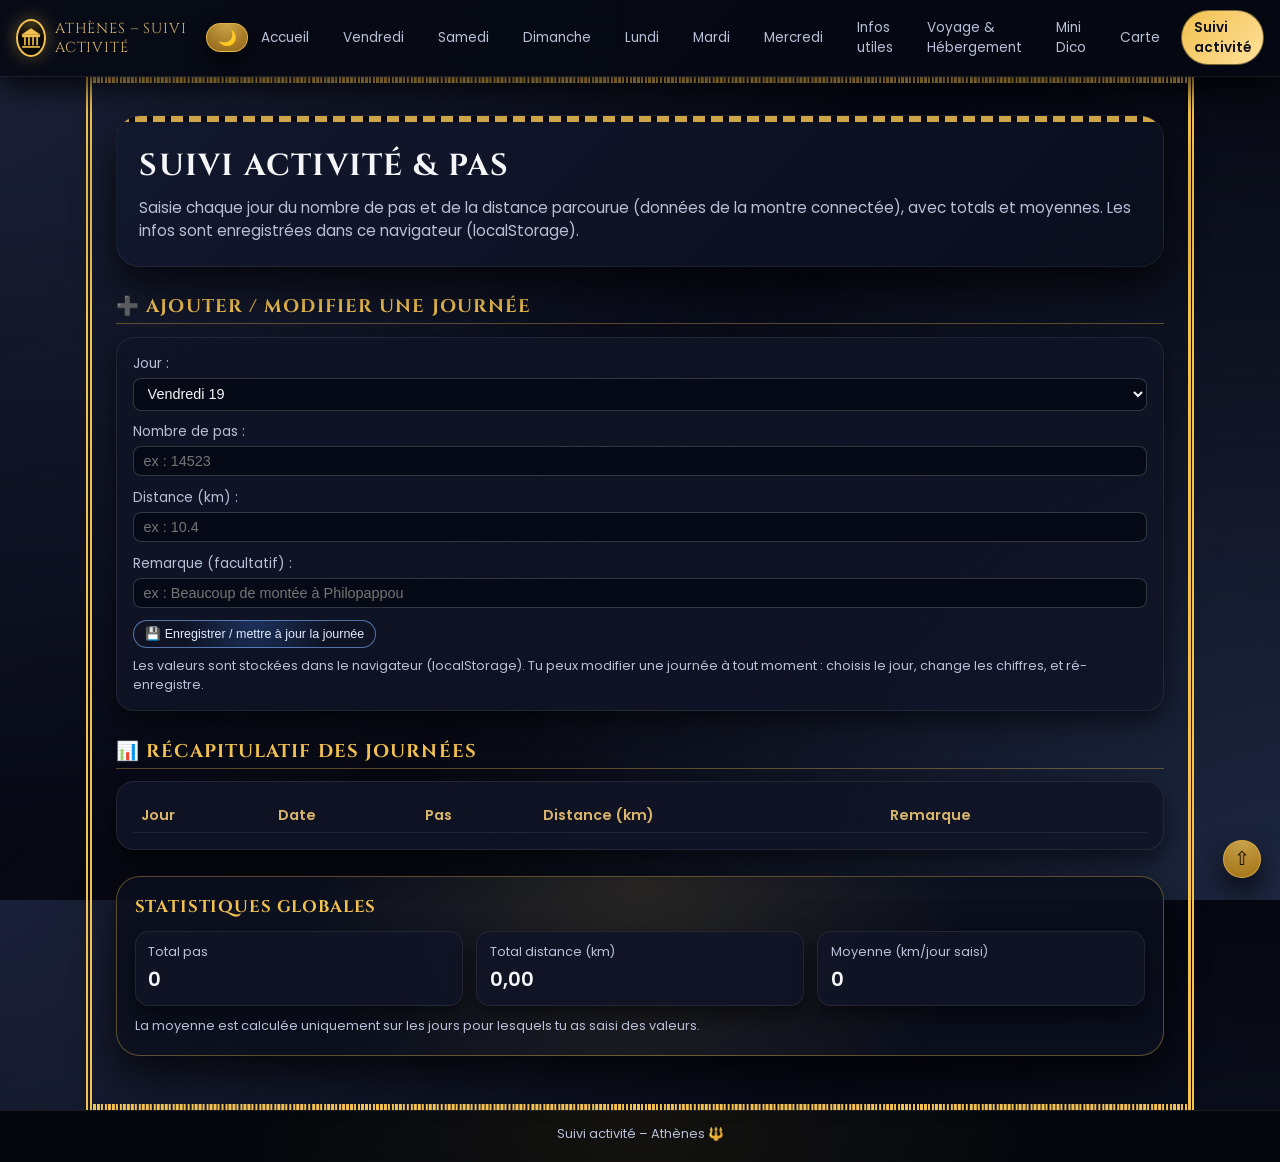
==== activite.html @ f1cf315d "Add files via upload" ====
<!DOCTYPE html>
<html lang="fr" data-theme="dark">
<head>
  <meta charset="UTF-8" />
  <title>Suivi activité – Athènes</title>
  <meta name="viewport" content="width=device-width, initial-scale=1.0" />
  <link rel="stylesheet" href="style.css" />
  <script src="script.js" defer></script>
</head>

<body>

<header class="site-header">
  <div class="logo">
    <span class="logo-symbol" aria-hidden="true">
      <svg viewBox="0 0 64 64" class="logo-temple">
        <polygon points="8,24 32,8 56,24" />
        <rect x="10" y="24" width="44" height="6" />
        <rect x="15" y="30" width="4" height="20" />
        <rect x="25" y="30" width="4" height="20" />
        <rect x="35" y="30" width="4" height="20" />
        <rect x="45" y="30" width="4" height="20" />
        <rect x="10" y="52" width="44" height="4" />
      </svg>
    </span>
    <span class="logo-text">Athènes – Suivi activité</span>
  </div>

  <div class="header-controls">
    <button class="theme-toggle" aria-label="Changer de thème">🌙</button>
    <button class="nav-toggle" aria-label="Ouvrir le menu">☰</button>
  </div>

  <nav class="site-nav">
    <a href="index.html">Accueil</a>
    <a href="vendredi.html">Vendredi</a>
    <a href="samedi.html">Samedi</a>
    <a href="dimanche.html">Dimanche</a>
    <a href="lundi.html">Lundi</a>
    <a href="mardi.html">Mardi</a>
    <a href="mercredi.html">Mercredi</a>
    <a href="infos.html">Infos utiles</a>
    <a href="voyage.html">Voyage &amp; Hébergement</a>
    <a href="dico.html">Mini Dico</a>
    <a href="carte.html">Carte</a>
    <a href="activite.html" class="active">Suivi activité</a>
  </nav>
</header>

<div class="page-frame">
  <main class="container">

    <!-- HERO -->
    <section class="hero day-hero">
      <h1>Suivi activité &amp; pas</h1>
      <p>
        Saisie chaque jour du nombre de pas et de la distance parcourue (données de la montre connectée),
        avec totals et moyennes. Les infos sont enregistrées dans ce navigateur (localStorage).
      </p>
    </section>

    <!-- FORMULAIRE -->
    <section class="timeline">
      <h2>➕ Ajouter / modifier une journée</h2>

      <article class="info-block">
        <form id="activity-form">
          <div class="input-row">
            <label for="day">Jour :</label>
            <select id="day" required>
              <option value="2025-12-19">Vendredi 19</option>
              <option value="2025-12-20">Samedi 20</option>
              <option value="2025-12-21">Dimanche 21</option>
              <option value="2025-12-22">Lundi 22</option>
              <option value="2025-12-23">Mardi 23</option>
              <option value="2025-12-24">Mercredi 24</option>
            </select>
          </div>

          <div class="input-row">
            <label for="steps">Nombre de pas :</label>
            <input type="number" id="steps" min="0" step="1" placeholder="ex : 14523" required />
          </div>

          <div class="input-row">
            <label for="distance">Distance (km) :</label>
            <input type="number" id="distance" min="0" step="0.01" placeholder="ex : 10.4" required />
          </div>

          <div class="input-row">
            <label for="notes">Remarque (facultatif) :</label>
            <input type="text" id="notes" maxlength="80" placeholder="ex : Beaucoup de montée à Philopappou" />
          </div>

          <button type="submit" class="btn-link">
            💾 Enregistrer / mettre à jour la journée
          </button>
        </form>

        <p style="margin-top:0.6rem;font-size:0.8rem;color:var(--text-muted);">
          Les valeurs sont stockées dans le navigateur (localStorage). Tu peux modifier une journée
          à tout moment : choisis le jour, change les chiffres, et ré-enregistre.
        </p>
      </article>
    </section>

    <!-- TABLEAU -->
    <section class="timeline">
      <h2>📊 Récapitulatif des journées</h2>

      <article class="info-block">
        <table class="stats-table" id="activity-table">
          <thead>
            <tr>
              <th>Jour</th>
              <th>Date</th>
              <th>Pas</th>
              <th>Distance (km)</th>
              <th>Remarque</th>
            </tr>
          </thead>
          <tbody>
            <!-- lignes générées en JS -->
          </tbody>
        </table>
      </article>
    </section>

    <!-- STATS -->
    <section class="summary">
      <h2>Statistiques globales</h2>
      <div class="stats-grid">
        <div class="stat-card">
          <div class="stat-label">Total pas</div>
          <div class="stat-value" id="total-steps">0</div>
        </div>
        <div class="stat-card">
          <div class="stat-label">Total distance (km)</div>
          <div class="stat-value" id="total-distance">0</div>
        </div>
        <div class="stat-card">
          <div class="stat-label">Moyenne (km/jour saisi)</div>
          <div class="stat-value" id="avg-distance">0</div>
        </div>
      </div>
      <p style="margin-top:0.7rem;font-size:0.8rem;color:var(--text-muted);">
        La moyenne est calculée uniquement sur les jours pour lesquels tu as saisi des valeurs.
      </p>
    </section>

  </main>
</div>

<button class="scroll-top" aria-label="Revenir en haut">&#8679;</button>

<footer class="site-footer">
  <p>Suivi activité – Athènes 🔱</p>
</footer>

<!-- SCRIPT SPECIFIQUE A LA PAGE -->
<script>
(function() {
  const STORAGE_KEY = "athenes_activity";

  const form = document.getElementById("activity-form");
  const daySelect = document.getElementById("day");
  const stepsInput = document.getElementById("steps");
  const distanceInput = document.getElementById("distance");
  const notesInput = document.getElementById("notes");

  const tableBody = document.querySelector("#activity-table tbody");
  const totalStepsEl = document.getElementById("total-steps");
  const totalDistanceEl = document.getElementById("total-distance");
  const avgDistanceEl = document.getElementById("avg-distance");

  function loadData() {
    try {
      const raw = localStorage.getItem(STORAGE_KEY);
      if (!raw) return {};
      return JSON.parse(raw) || {};
    } catch (e) {
      console.error("Erreur lecture localStorage", e);
      return {};
    }
  }

  function saveData(data) {
    try {
      localStorage.setItem(STORAGE_KEY, JSON.stringify(data));
    } catch (e) {
      console.error("Erreur écriture localStorage", e);
    }
  }

  function formatDayLabel(dateStr) {
    const map = {
      "2025-12-19": "Vendredi 19",
      "2025-12-20": "Samedi 20",
      "2025-12-21": "Dimanche 21",
      "2025-12-22": "Lundi 22",
      "2025-12-23": "Mardi 23",
      "2025-12-24": "Mercredi 24"
    };
    return map[dateStr] || dateStr;
  }

  function renderTable() {
    const data = loadData();
    tableBody.innerHTML = "";
    let totalSteps = 0;
    let totalDistance = 0;
    let countDays = 0;

    const keys = Object.keys(data).sort();

    keys.forEach(dateKey => {
      const entry = data[dateKey];
      const tr = document.createElement("tr");

      const labelCell = document.createElement("td");
      labelCell.textContent = formatDayLabel(dateKey);

      const dateCell = document.createElement("td");
      dateCell.textContent = dateKey;

      const stepsCell = document.createElement("td");
      stepsCell.textContent = entry.steps ?? "";

      const distanceCell = document.createElement("td");
      distanceCell.textContent = entry.distance ?? "";

      const notesCell = document.createElement("td");
      notesCell.textContent = entry.notes ?? "";

      tr.appendChild(labelCell);
      tr.appendChild(dateCell);
      tr.appendChild(stepsCell);
      tr.appendChild(distanceCell);
      tr.appendChild(notesCell);

      tableBody.appendChild(tr);

      if (typeof entry.steps === "number") {
        totalSteps += entry.steps;
      }
      if (typeof entry.distance === "number") {
        totalDistance += entry.distance;
        countDays += 1;
      }
    });

    totalStepsEl.textContent = totalSteps.toLocaleString("fr-FR");
    totalDistanceEl.textContent = totalDistance.toFixed(2).replace(".", ",");
    avgDistanceEl.textContent =
      countDays > 0
        ? (totalDistance / countDays).toFixed(2).replace(".", ",")
        : "0";
  }

  form.addEventListener("submit", function(e) {
    e.preventDefault();
    const day = daySelect.value;
    const steps = parseInt(stepsInput.value, 10);
    const distance = parseFloat(distanceInput.value.replace(",", "."));
    const notes = notesInput.value.trim();

    if (!day || isNaN(steps) || isNaN(distance)) {
      alert("Merci de remplir au moins jour, pas et distance.");
      return;
    }

    const data = loadData();
    data[day] = {
      steps: steps,
      distance: distance,
      notes: notes
    };
    saveData(data);
    renderTable();
  });

  // Quand on change de jour, si des données existent, on les charge dans le formulaire
  daySelect.addEventListener("change", function() {
    const data = loadData();
    const entry = data[daySelect.value];
    if (entry) {
      stepsInput.value = entry.steps ?? "";
      distanceInput.value = entry.distance ?? "";
      notesInput.value = entry.notes ?? "";
    } else {
      stepsInput.value = "";
      distanceInput.value = "";
      notesInput.value = "";
    }
  });

  // Init
  renderTable();
  daySelect.dispatchEvent(new Event("change"));
})();
</script>

</body>
</html>
---- style.css ----
/* ============================
   THEME MYTHOLOGIE GREQUE
   ============================ */

/* Import de polices (titres & texte) */
@import url("https://fonts.googleapis.com/css2?family=Cinzel:wght@400;600;700&family=Poppins:wght@300;400;500;600&display=swap");

/* -------- Variables globales -------- */
:root {
  --bg-main: #070b14;
  --bg-main-alt: #0d1220;
  --bg-panel: rgba(12, 16, 30, 0.9);
  --bg-panel-soft: rgba(16, 21, 38, 0.9);

  --accent-gold: #f2c14f;
  --accent-gold-soft: #d9b46b;
  --accent-blue: #2f6bb3;
  --accent-blue-soft: #3f7dd0;

  --border-marble: rgba(255, 255, 255, 0.08);
  --shadow-deep: 0 18px 40px rgba(0, 0, 0, 0.7);

  --text-main: #f5f5f7;
  --text-muted: #b8bfd7;

  --radius-lg: 18px;
  --radius-xl: 24px;
}

/* -------- Reset de base -------- */
*,
*::before,
*::after {
  box-sizing: border-box;
  margin: 0;
  padding: 0;
}

html,
body {
  height: 100%;
}

body {
  font-family: "Poppins", system-ui, -apple-system, BlinkMacSystemFont, sans-serif;
  background:
    radial-gradient(circle at top left, #1a2038 0, transparent 55%),
    radial-gradient(circle at bottom right, #1c2640 0, transparent 55%),
    linear-gradient(145deg, #05070b, #060814 40%, #050509 100%);
  color: var(--text-main);
  display: flex;
  flex-direction: column;
}

/* Texture marbre très légère sur tout le site */
body::before {
  content: "";
  position: fixed;
  inset: 0;
  pointer-events: none;
  opacity: 0.14;
  background-image:
    linear-gradient(145deg, rgba(255, 255, 255, 0.04) 0, transparent 40%),
    linear-gradient(325deg, rgba(255, 255, 255, 0.03) 0, transparent 55%);
  mix-blend-mode: screen;
  z-index: -1;
}

/* -------- Header & navigation -------- */

.site-header {
  position: sticky;
  top: 0;
  z-index: 20;
  backdrop-filter: blur(16px);
  -webkit-backdrop-filter: blur(16px);
  background: linear-gradient(
    135deg,
    rgba(7, 10, 20, 0.92),
    rgba(5, 8, 18, 0.96)
  );
  border-bottom: 1px solid var(--border-marble);
  box-shadow: 0 12px 30px rgba(0, 0, 0, 0.75);
  display: flex;
  align-items: center;
  justify-content: space-between;
  padding: 0.65rem 1rem;
}

.logo {
  display: flex;
  align-items: center;
  gap: 0.55rem;
}

.logo-symbol {
  width: 38px;
  height: 38px;
  border-radius: 50%;
  border: 2px solid var(--accent-gold);
  display: inline-flex;
  align-items: center;
  justify-content: center;
  background: radial-gradient(circle at top, rgba(242, 193, 79, 0.25), transparent 60%),
              radial-gradient(circle at bottom, rgba(10, 8, 4, 0.9), rgba(4, 4, 6, 1));
  box-shadow: 0 0 18px rgba(242, 193, 79, 0.35);
}

.logo-temple {
  width: 26px;
  height: 26px;
  display: block;
  fill: var(--accent-gold);
}

.logo-text {
  font-family: "Cinzel", serif;
  font-size: 0.9rem;
  letter-spacing: 0.06em;
  text-transform: uppercase;
  color: var(--accent-gold-soft);
}

/* Navigation */

.nav-toggle {
  background: none;
  border: 1px solid var(--border-marble);
  border-radius: 999px;
  color: var(--text-main);
  padding: 0.35rem 0.6rem;
  font-size: 1.1rem;
  cursor: pointer;
  display: none; /* visible en mobile plus bas */
}

.site-nav {
  display: flex;
  gap: 0.5rem;
  align-items: center;
}

.site-nav a {
  padding: 0.4rem 0.75rem;
  border-radius: 999px;
  font-size: 0.85rem;
  text-decoration: none;
  color: var(--text-muted);
  border: 1px solid transparent;
  transition: all 0.18s ease-out;
}

.site-nav a:hover {
  color: var(--accent-gold);
  border-color: rgba(242, 193, 79, 0.3);
  background: radial-gradient(circle at top, rgba(242, 193, 79, 0.13), transparent 55%);
}

.site-nav a.active {
  color: var(--bg-main-alt);
  background: linear-gradient(135deg, var(--accent-gold), #ffe19c);
  border-color: rgba(0, 0, 0, 0.5);
  font-weight: 600;
}

/* -------- Layout principal -------- */

.container {
  flex: 1;
  max-width: 1080px;
  width: 100%;
  margin: 1.5rem auto 2.5rem;
  padding: 0 1rem;
}

/* Hero */

.hero {
  background:
    linear-gradient(135deg, rgba(19, 24, 46, 0.96), rgba(10, 15, 30, 0.98));
  border-radius: var(--radius-xl);
  padding: 1.5rem 1.4rem;
  box-shadow: var(--shadow-deep);
  border: 1px solid rgba(255, 255, 255, 0.06);
  position: relative;
  overflow: hidden;
}

/* motif grec discret en haut du hero */
.hero::before {
  content: "";
  position: absolute;
  top: 0;
  inset-inline: 0;
  height: 6px;
  background-image: repeating-linear-gradient(
    90deg,
    rgba(242, 193, 79, 0.85) 0,
    rgba(242, 193, 79, 0.85) 12px,
    rgba(10, 10, 14, 0.95) 12px,
    rgba(10, 10, 14, 0.95) 18px
  );
}

.hero h1 {
  font-family: "Cinzel", serif;
  font-size: 1.6rem;
  letter-spacing: 0.04em;
  text-transform: uppercase;
  margin-bottom: 0.6rem;
  padding-top: 0.35rem;
}

.hero p {
  font-size: 0.95rem;
  color: var(--text-muted);
}

.hero-sub {
  margin-top: 0.7rem;
  font-size: 0.85rem;
  color: var(--accent-gold-soft);
}

.day-hero {
  margin-bottom: 1.4rem;
}

/* -------- Timeline & blocs de contenu -------- */

.timeline {
  margin-top: 1.7rem;
}

.timeline h2 {
  font-family: "Cinzel", serif;
  font-size: 1.15rem;
  letter-spacing: 0.06em;
  text-transform: uppercase;
  color: var(--accent-gold);
  margin-bottom: 0.8rem;
  border-bottom: 1px solid rgba(242, 193, 79, 0.35);
  padding-bottom: 0.25rem;
}

.time-block,
.info-block {
  background: var(--bg-panel-soft);
  border-radius: var(--radius-lg);
  padding: 1rem 1rem;
  margin-bottom: 0.9rem;
  border: 1px solid var(--border-marble);
  box-shadow: 0 10px 24px rgba(0, 0, 0, 0.55);
  position: relative;
}

.time-block::before {
  content: "";
  position: absolute;
  left: 0.85rem;
  top: 0.95rem;
  width: 7px;
  height: 7px;
  border-radius: 999px;
  background: var(--accent-blue-soft);
  box-shadow: 0 0 0 5px rgba(63, 125, 208, 0.35);
}

.time-block.highlight {
  border-color: rgba(242, 193, 79, 0.75);
  box-shadow: 0 0 0 1px rgba(242, 193, 79, 0.4), var(--shadow-deep);
}

.time-block h3,
.info-block h3 {
  font-weight: 600;
  font-size: 1rem;
  margin-left: 1.6rem;
  margin-bottom: 0.4rem;
}

.time-block p,
.info-block p,
.time-block li,
.info-block li {
  font-size: 0.9rem;
  color: var(--text-muted);
  line-height: 1.45;
}

.time-block ul,
.info-block ul {
  margin-left: 1.7rem;
  margin-top: 0.35rem;
}

/* Liens d'action */

.link-row {
  display: flex;
  flex-wrap: wrap;
  gap: 0.45rem;
  margin-top: 0.6rem;
}

.btn-link {
  font-size: 0.78rem;
  text-decoration: none;
  padding: 0.35rem 0.7rem;
  border-radius: 999px;
  border: 1px solid rgba(111, 159, 230, 0.7);
  color: #e2ebff;
  background: radial-gradient(circle at top, rgba(59, 115, 204, 0.32), transparent 60%);
  cursor: pointer;
  transition: all 0.16s ease-out;
}

.btn-link:hover {
  transform: translateY(-1px);
  box-shadow: 0 0 12px rgba(95, 149, 230, 0.6);
}

/* Photos des lieux */

.place-photo {
  margin-top: 0.8rem;
}

.place-photo img {
  width: 100%;
  max-height: 260px;
  border-radius: 16px;
  object-fit: cover;
  border: 1px solid rgba(255, 255, 255, 0.18);
  box-shadow: 0 16px 32px rgba(0, 0, 0, 0.7);
  display: block;
}

.place-photo figcaption {
  font-size: 0.75rem;
  color: var(--text-muted);
  margin-top: 0.25rem;
}

/* Résumé de fin de page */

.summary {
  margin-top: 1.6rem;
  background: radial-gradient(circle at top, rgba(242, 193, 79, 0.12), transparent 60%),
              var(--bg-panel);
  border-radius: var(--radius-xl);
  padding: 1.2rem 1.1rem;
  border: 1px solid rgba(242, 193, 79, 0.35);
  box-shadow: var(--shadow-deep);
}

.summary h2 {
  font-family: "Cinzel", serif;
  font-size: 1.05rem;
  letter-spacing: 0.05em;
  text-transform: uppercase;
  color: var(--accent-gold);
  margin-bottom: 0.6rem;
}

.summary-list {
  list-style: none;
}

.summary-list li {
  font-size: 0.9rem;
  color: var(--text-muted);
  margin-bottom: 0.2rem;
}

/* Tableau golden hours / infos */

.golden-table {
  width: 100%;
  border-collapse: collapse;
  margin-top: 0.4rem;
  font-size: 0.86rem;
}

.golden-table th,
.golden-table td {
  padding: 0.32rem 0.4rem;
  border-bottom: 1px solid rgba(255, 255, 255, 0.1);
}

.golden-table th {
  text-align: left;
  color: var(--accent-gold-soft);
  font-weight: 600;
}

/* Grille des jours (index) */

.day-grid {
  display: grid;
  grid-template-columns: repeat(auto-fit, minmax(230px, 1fr));
  gap: 1rem;
  margin-top: 1.7rem;
}

.day-card {
  background: var(--bg-panel-soft);
  border-radius: var(--radius-lg);
  padding: 1rem;
  border: 1px solid var(--border-marble);
  box-shadow: 0 12px 26px rgba(0, 0, 0, 0.65);
  display: flex;
  flex-direction: column;
  justify-content: space-between;
}

.day-card h2 {
  font-family: "Cinzel", serif;
  font-size: 1rem;
  margin-bottom: 0.4rem;
  color: var(--accent-gold-soft);
  text-transform: uppercase;
  letter-spacing: 0.05em;
}

.day-card p {
  font-size: 0.9rem;
  color: var(--text-muted);
  margin-bottom: 0.7rem;
}

.day-card button {
  align-self: flex-start;
  padding: 0.38rem 0.9rem;
  border-radius: 999px;
  border: 1px solid rgba(242, 193, 79, 0.7);
  background: linear-gradient(135deg, rgba(242, 193, 79, 0.9), #ffe7a5);
  color: #2a210c;
  font-size: 0.86rem;
  cursor: pointer;
  transition: all 0.16s ease-out;
}

.day-card button:hover {
  transform: translateY(-1px);
  box-shadow: 0 10px 18px rgba(0, 0, 0, 0.7);
}

/* Scroll top */

.scroll-top {
  position: fixed;
  right: 1.2rem;
  bottom: 1.4rem;
  width: 38px;
  height: 38px;
  border-radius: 50%;
  border: 1px solid rgba(242, 193, 79, 0.65);
  background: radial-gradient(circle at top, rgba(242, 193, 79, 0.8), #a57416);
  color: #161008;
  font-size: 1.2rem;
  cursor: pointer;
  box-shadow: 0 14px 30px rgba(0, 0, 0, 0.8);
}

/* Footer */

.site-footer {
  border-top: 1px solid var(--border-marble);
  padding: 0.9rem 1rem 1.2rem;
  text-align: center;
  font-size: 0.8rem;
  color: var(--text-muted);
  background: radial-gradient(circle at top, rgba(242, 193, 79, 0.06), transparent 60%),
              #05070c;
}

/* -------- Responsive -------- */

@media (max-width: 768px) {
  .header-controls {
  gap: 0.3rem;
}

.theme-toggle {
  padding-inline: 0.55rem;
}

  .site-header {
    padding-inline: 0.75rem;
  }

  .nav-toggle {
    display: inline-flex;
  }

  .site-nav {
    position: absolute;
    top: 100%;
    right: 0;
    left: 0;
    flex-direction: column;
    background: rgba(5, 8, 18, 0.98);
    padding: 0.5rem 0.75rem 0.8rem;
    border-bottom: 1px solid var(--border-marble);
    display: none;
  }

  .site-nav.open {
    display: flex;
  }

  .site-nav a {
    width: 100%;
    text-align: center;
    padding: 0.5rem 0.7rem;
  }

  .hero {
    padding: 1.2rem 1rem;
  }

  .time-block h3,
  .info-block h3 {
    margin-left: 1.4rem;
  }

  .container {
    margin-top: 1.1rem;
  }

  .scroll-top {
    right: 0.9rem;
    bottom: 1rem;
  }
}

@media (min-width: 1024px) {
  .hero h1 {
    font-size: 1.9rem;
  }
}
.theme-toggle {
  background: radial-gradient(circle at top, rgba(242, 193, 79, 0.85), rgba(149, 104, 26, 0.95));
  border: 1px solid rgba(242, 193, 79, 0.8);
  border-radius: 999px;
  color: #1a1308;
  padding: 0.28rem 0.65rem;
  font-size: 0.95rem;
  cursor: pointer;
  box-shadow: 0 8px 18px rgba(0, 0, 0, 0.7);
  display: inline-flex;
  align-items: center;
  justify-content: center;
  transition: transform 0.12s ease-out, box-shadow 0.12s ease-out, background 0.15s;
}

.theme-toggle:hover {
  transform: translateY(-1px);
  box-shadow: 0 11px 22px rgba(0, 0, 0, 0.8);
}
:root[data-theme="light"] {
  --bg-main: #f5f1e7;
  --bg-main-alt: #f1ebde;
  --bg-panel: rgba(255, 255, 255, 0.96);
  --bg-panel-soft: rgba(255, 255, 255, 0.98);

  --accent-gold: #c4932f;
  --accent-gold-soft: #a67c2a;
  --accent-blue: #28508c;
  --accent-blue-soft: #3e69aa;

  --border-marble: rgba(50, 40, 30, 0.1);

  --text-main: #21160e;
  --text-muted: #665b55;
}

/* fond général en clair */
:root[data-theme="light"] body {
  background:
    radial-gradient(circle at top left, #f5f1e7 0, transparent 55%),
    radial-gradient(circle at bottom right, #f1ebde 0, transparent 55%),
    linear-gradient(145deg, #f7f2e8, #ebe1cf 40%, #e0d3bd 100%);
  color: var(--text-main);
}

:root[data-theme="light"] body::before {
  opacity: 0.08;
  mix-blend-mode: multiply;
}

:root[data-theme="light"] .site-header {
  background: linear-gradient(
    135deg,
    rgba(245, 238, 224, 0.98),
    rgba(232, 221, 202, 0.98)
  );
  border-bottom-color: rgba(140, 117, 80, 0.35);
  box-shadow: 0 10px 24px rgba(0, 0, 0, 0.2);
}

:root[data-theme="light"] .site-nav a {
  color: var(--text-muted);
}

:root[data-theme="light"] .site-nav a.active {
  color: #fdf7eb;
}

:root[data-theme="light"] .hero {
  background:
    linear-gradient(135deg, rgba(255, 255, 255, 0.96), rgba(246, 238, 224, 0.98));
  border-color: rgba(160, 133, 90, 0.3);
}

:root[data-theme="light"] .time-block,
:root[data-theme="light"] .info-block {
  background: rgba(255, 255, 255, 0.98);
  border-color: rgba(180, 155, 113, 0.28);
}

:root[data-theme="light"] .day-card {
  background: rgba(255, 255, 255, 0.98);
  border-color: rgba(180, 155, 113, 0.3);
}

:root[data-theme="light"] .summary {
  background:
    radial-gradient(circle at top, rgba(196, 147, 47, 0.12), transparent 65%),
    rgba(255, 255, 255, 0.98);
  border-color: rgba(196, 147, 47, 0.6);
}

:root[data-theme="light"] .site-footer {
  background: #f3ebdd;
  border-top-color: rgba(180, 155, 113, 0.45);
  color: #6a5f51;
}

:root[data-theme="light"] .theme-toggle {
  background: radial-gradient(circle at top, #ffe5a8, #f2c14f);
  color: #3b280f;
  border-color: rgba(196, 147, 47, 0.95);
}

:root[data-theme="light"] .scroll-top {
  background: radial-gradient(circle at top, #ffe5a8, #f2c14f);
}
/* =============================
   BORDURE CLE GRECQUE
   ============================= */

.page-frame {
  position: relative;
  padding: 14px; /* espace entre le contenu et la bordure */
  margin: 0 auto;
  display: block;
}

/* Bordure grecque autour */
.page-frame::before {
  content: "";
  position: absolute;
  inset: 0;
  border: 6px solid transparent;
  pointer-events: none;

  /* pattern clé grecque en CSS */
  border-image: repeating-linear-gradient(
    90deg,
    var(--accent-gold) 0,
    var(--accent-gold) 12px,
    transparent 12px,
    transparent 18px
  ) 30 round;
}

/* Lorsqu’on passe en thème clair */
:root[data-theme="light"] .page-frame::before {
  border-image: repeating-linear-gradient(
    90deg,
    var(--accent-gold) 0,
    var(--accent-gold) 12px,
    transparent 12px,
    transparent 18px
  ) 30 round;
}
/* Tableau dictionnaire / stats génériques */
.dico-table,
.stats-table {
  width: 100%;
  border-collapse: collapse;
  font-size: 0.9rem;
}

.dico-table th,
.dico-table td,
.stats-table th,
.stats-table td {
  padding: 0.4rem 0.5rem;
  border-bottom: 1px solid rgba(255, 255, 255, 0.08);
}

.dico-table th,
.stats-table th {
  text-align: left;
  font-weight: 600;
  color: var(--accent-gold-soft);
}

/* Ligne formulaire activité */
.input-row {
  display: flex;
  flex-direction: column;
  gap: 0.25rem;
  margin-bottom: 0.7rem;
}

.input-row label {
  font-size: 0.85rem;
  color: var(--text-muted);
}

.input-row input,
.input-row select {
  padding: 0.4rem 0.6rem;
  border-radius: 8px;
  border: 1px solid rgba(255, 255, 255, 0.18);
  background: rgba(6, 10, 22, 0.9);
  color: var(--text-main);
  font-size: 0.9rem;
}

/* Stats globales */
.stats-grid {
  display: grid;
  grid-template-columns: repeat(auto-fit, minmax(140px, 1fr));
  gap: 0.8rem;
  margin-top: 0.8rem;
}

.stat-card {
  background: var(--bg-panel-soft);
  border-radius: 14px;
  padding: 0.7rem 0.8rem;
  border: 1px solid var(--border-marble);
  box-shadow: 0 10px 22px rgba(0, 0, 0, 0.55);
}

.stat-label {
  font-size: 0.8rem;
  color: var(--text-muted);
  margin-bottom: 0.25rem;
}

.stat-value {
  font-size: 1.2rem;
  font-weight: 600;
}
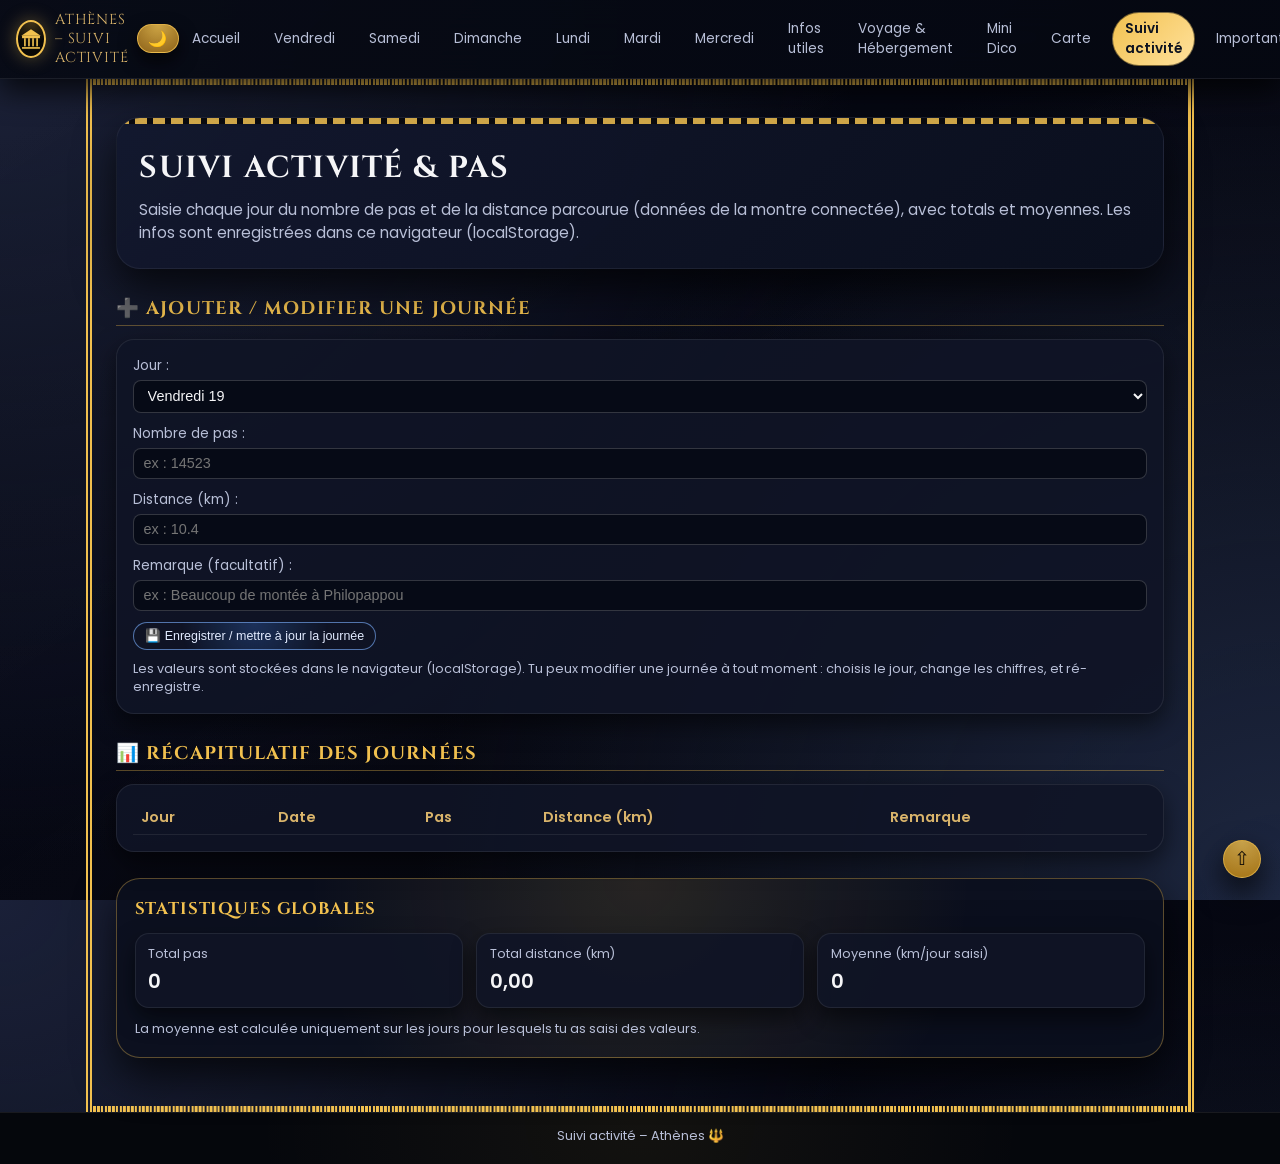
==== commit 0f01ae4a: "Add files via upload" ====
--- a/activite.html
+++ b/activite.html
@@ -6,6 +6,11 @@
   <meta name="viewport" content="width=device-width, initial-scale=1.0" />
   <link rel="stylesheet" href="style.css" />
   <script src="script.js" defer></script>
+<link rel="icon" type="image/x-icon" href="images/athene.ico">
+<link rel="apple-touch-icon" href="images/athene-192.png">
+<link rel="manifest" href="manifest.json">
+<meta name="theme-color" content="#070b14">
+
 </head>
 
 <body>
@@ -44,6 +49,7 @@
     <a href="dico.html">Mini Dico</a>
     <a href="carte.html">Carte</a>
     <a href="activite.html" class="active">Suivi activité</a>
+    <a href="important.html">Important</a>
   </nav>
 </header>
 
--- a/style.css
+++ b/style.css
@@ -758,3 +758,181 @@
   font-size: 1.2rem;
   font-weight: 600;
 }
+
+/* ============================
+   Cartouches résumés / anecdotes / blagues
+   ============================ */
+
+   .resume-box,
+   .anecdote-box,
+   .blague-box {
+     margin-top: 0.55rem;
+     border-radius: 14px;
+     padding: 0.55rem 0.7rem;
+     background: radial-gradient(circle at top left,
+                 rgba(242, 193, 79, 0.09),
+                 transparent 60%);
+     border: 1px solid rgba(255, 255, 255, 0.08);
+   }
+   
+   .resume-box {
+     border-left: 3px solid var(--accent-gold);
+   }
+   
+   .anecdote-box {
+     border-left: 3px solid var(--accent-blue-soft);
+   }
+   
+   .blague-box {
+     border-left: 3px solid rgba(255, 255, 255, 0.45);
+     font-size: 0.8rem;
+     font-style: italic;
+     color: var(--text-muted);
+   }
+   
+   .box-title {
+     font-family: "Cinzel", serif;
+     font-size: 0.78rem;
+     letter-spacing: 0.08em;
+     text-transform: uppercase;
+     color: var(--accent-gold-soft);
+     margin-bottom: 0.25rem;
+   }
+   
+   .anecdote-box ul {
+     margin-left: 1.1rem;
+     margin-top: 0.2rem;
+   }
+   
+   .blague-label {
+     font-weight: 600;
+     margin-right: 0.25rem;
+     color: var(--accent-gold-soft);
+   }
+   
+   :root[data-theme="light"] .resume-box,
+   :root[data-theme="light"] .anecdote-box,
+   :root[data-theme="light"] .blague-box {
+     background:
+       radial-gradient(circle at top left,
+         rgba(196, 147, 47, 0.08),
+         transparent 60%),
+       rgba(255, 255, 255, 0.98);
+     border-color: rgba(180, 155, 113, 0.25);
+   }
+   /* === CORRECTIONS THEME CLAIR UNIQUEMENT ===================== */
+
+/* Cartes / blocs trop sombres en clair : ombres adoucies + texte lisible */
+:root[data-theme="light"] .time-block,
+:root[data-theme="light"] .info-block,
+:root[data-theme="light"] .day-card,
+:root[data-theme="light"] .stat-card {
+  box-shadow: 0 4px 10px rgba(0, 0, 0, 0.15);
+  color: var(--text-main);
+}
+
+:root[data-theme="light"] .time-block p,
+:root[data-theme="light"] .time-block li,
+:root[data-theme="light"] .info-block p,
+:root[data-theme="light"] .info-block li,
+:root[data-theme="light"] .day-card p {
+  color: var(--text-muted);
+}
+
+/* Boutons de liens (Wikipédia / Google Maps) bien visibles en clair */
+:root[data-theme="light"] .btn-link {
+  background: #28508c;              /* bleu bien contrasté */
+  color: #ffffff;                    /* texte blanc lisible */
+  border-color: #28508c;
+  box-shadow: 0 2px 6px rgba(0, 0, 0, 0.18);
+}
+
+:root[data-theme="light"] .btn-link:hover {
+  background: #1f3f6a;
+  transform: translateY(-1px);
+  box-shadow: 0 4px 10px rgba(0, 0, 0, 0.22);
+}
+
+/* Bouton remontée en haut un peu plus “light theme friendly” */
+:root[data-theme="light"] .scroll-top {
+  border-color: rgba(196, 147, 47, 0.9);
+  color: #3b280f;
+  box-shadow: 0 6px 14px rgba(0, 0, 0, 0.25);
+}
+
+/* Ombres des images en clair : moins lourdes */
+:root[data-theme="light"] .place-photo img {
+  box-shadow: 0 8px 18px rgba(0, 0, 0, 0.25);
+}
+
+/* Champs de formulaire en clair (page activité / dico) */
+:root[data-theme="light"] .input-row input,
+:root[data-theme="light"] .input-row select {
+  background: rgba(255, 255, 255, 0.95);
+  border-color: rgba(180, 155, 113, 0.45);
+  color: var(--text-main);
+}
+
+/* Cartouches résumé / anecdote / blague - ombre un peu allégée */
+:root[data-theme="light"] .resume-box,
+:root[data-theme="light"] .anecdote-box,
+:root[data-theme="light"] .blague-box {
+  box-shadow: 0 4px 10px rgba(0, 0, 0, 0.12);
+}
+.qr-wrapper {
+  display: flex;
+  flex-direction: column;
+  gap: 0.6rem;
+  align-items: flex-start;
+}
+
+.qr-preview {
+  min-height: 120px;
+  min-width: 120px;
+  max-width: 220px;
+  border-radius: 16px;
+  border: 1px solid var(--border-marble);
+  background: rgba(0, 0, 0, 0.2);
+  padding: 0.6rem;
+  display: flex;
+  align-items: center;
+  justify-content: center;
+}
+
+.qr-preview img {
+  max-width: 100%;
+  max-height: 180px;
+  border-radius: 12px;
+  display: none; /* affiché par le JS quand il y a une image */
+}
+
+#qr-placeholder {
+  font-size: 0.8rem;
+  color: var(--text-muted);
+  text-align: center;
+}
+
+.qr-actions {
+  display: flex;
+  flex-wrap: wrap;
+  gap: 0.4rem;
+}
+
+/* Variante de bouton secondaire pour "Effacer l'image" */
+.btn-link.btn-link-secondary {
+  border-color: rgba(255, 255, 255, 0.35);
+  background: transparent;
+  color: var(--text-muted);
+}
+
+.small-note {
+  font-size: 0.78rem;
+  color: var(--text-muted);
+  margin-top: 0.4rem;
+  font-style: italic;
+}
+
+/* version claire : juste un léger ajustement */
+:root[data-theme="light"] .qr-preview {
+  background: rgba(255, 255, 255, 0.9);
+}
